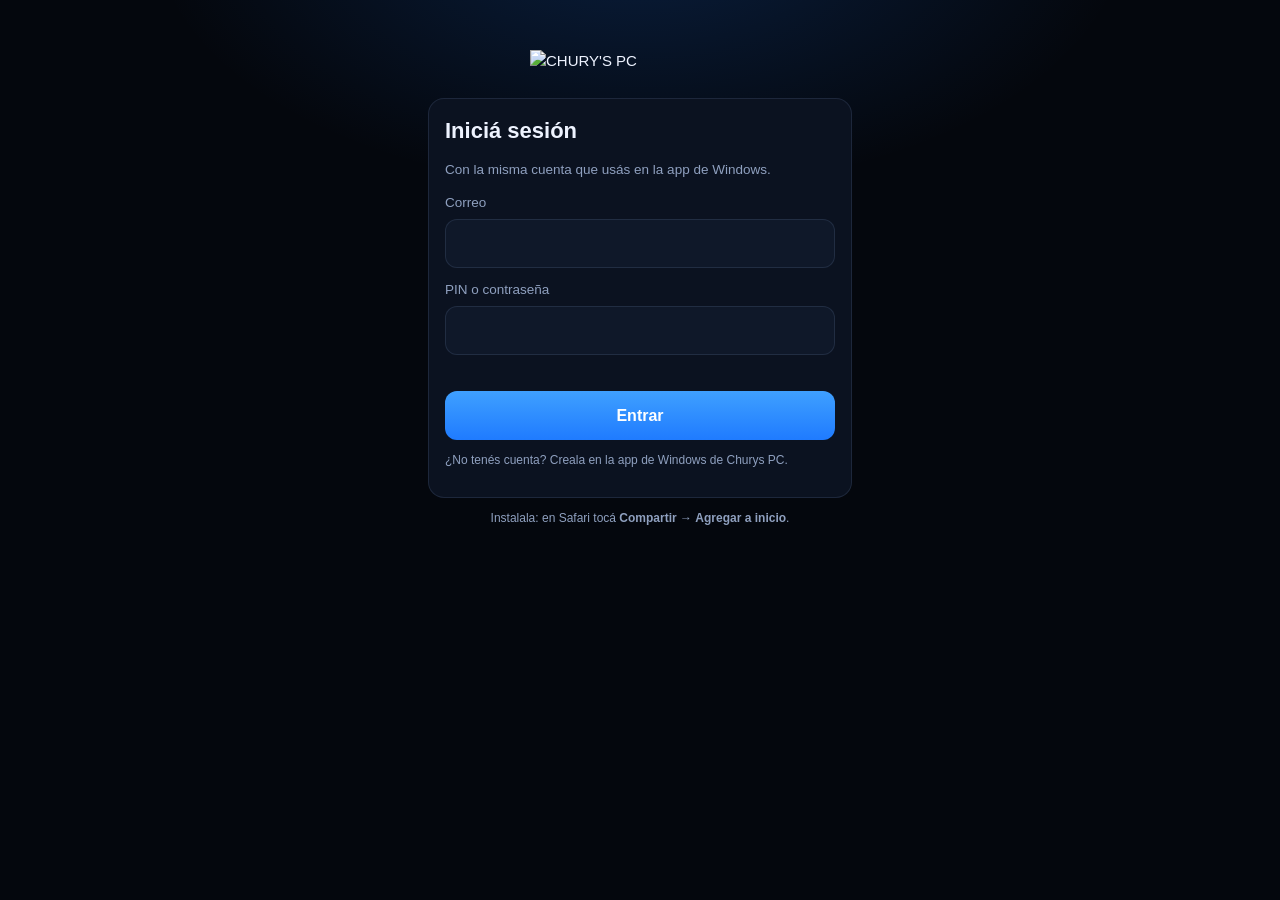
==== docs/app/index.html @ 45655152 "Pagina de descarga: app/index.html" ====
<!doctype html>
<html lang="es">
<head>
<meta charset="utf-8">
<meta name="viewport" content="width=device-width, initial-scale=1, viewport-fit=cover">
<meta http-equiv="Content-Security-Policy" content="default-src 'self'; script-src 'self'; style-src 'self'; img-src 'self' data:; connect-src 'self' https://script.google.com https://script.googleusercontent.com; manifest-src 'self'; base-uri 'none'; form-action 'none'">
<meta name="referrer" content="no-referrer">
<title>Churys PC</title>
<meta name="description" content="Tu PC de Churys PC en el celular: garantías, servicios, componentes y rendimiento en juegos.">
<meta name="theme-color" content="#05080f">
<meta name="apple-mobile-web-app-capable" content="yes">
<meta name="mobile-web-app-capable" content="yes">
<meta name="apple-mobile-web-app-status-bar-style" content="black-translucent">
<meta name="apple-mobile-web-app-title" content="Churys PC">
<link rel="apple-touch-icon" href="icono-180.png">
<link rel="icon" href="icono-64.png">
<link rel="manifest" href="manifest.webmanifest">
<link rel="stylesheet" href="app.css">
</head>
<body>
<div id="app"><div class="splash"><img src="logo.png" alt="CHURY'S PC"></div></div>
<script src="config.js"></script>
<script src="app.js"></script>
</body>
</html>
---- docs/app/app.css ----
:root { --bg: #04070d; --card: #0b1220; --card2: #0f1829; --line: rgba(140,170,220,.14); --text: #eef3ff; --dim: #8fa0bf; --acc: #1f7bff; --acc2: #3fa0ff; --ok: #4ade80; --warn: #ffbe3c; --bad: #ff6b6b;
  --safe-b: env(safe-area-inset-bottom, 0px); --safe-t: env(safe-area-inset-top, 0px); }
* { box-sizing: border-box; -webkit-tap-highlight-color: transparent; }
html, body { margin: 0; background: var(--bg); color: var(--text); font: 15px/1.45 -apple-system, BlinkMacSystemFont, "SF Pro Text", "Segoe UI", Roboto, Arial, sans-serif; -webkit-text-size-adjust: 100%; }
body { min-height: 100vh; background: radial-gradient(700px 380px at 50% -8%, rgba(31,123,255,.2), transparent 70%), var(--bg); }
a { color: var(--acc2); }
h2 { margin: 0 0 4px; font-size: 22px; } h3 { margin: 0 0 8px; font-size: 16px; }
.muted { color: var(--dim); } .sm { font-size: 13.5px; } .xs { font-size: 12px; } .center { text-align: center; }
.splash { min-height: 100vh; display: grid; place-items: center; } .splash img { width: 200px; opacity: .9; }
.top { position: sticky; top: 0; z-index: 5; display: flex; align-items: center; justify-content: space-between; padding: calc(10px + var(--safe-t)) 16px 10px; background: rgba(4,7,13,.82); backdrop-filter: blur(12px); -webkit-backdrop-filter: blur(12px); border-bottom: 1px solid var(--line); }
.top .logo { height: 30px; }
.main { padding: 14px 16px calc(90px + var(--safe-b)); max-width: 640px; margin: 0 auto; }
.hola { margin: 4px 0 12px; color: var(--dim); }
.card { background: var(--card); border: 1px solid var(--line); border-radius: 16px; padding: 16px; margin-bottom: 12px; }
.row { display: flex; align-items: center; justify-content: space-between; gap: 10px; }
.pc-nom { margin-top: 4px; }
.chips { display: flex; gap: 8px; overflow-x: auto; padding-bottom: 6px; margin-bottom: 8px; scrollbar-width: none; } .chips::-webkit-scrollbar { display: none; }
.chip { flex: 0 0 auto; padding: 8px 14px; border-radius: 99px; border: 1px solid var(--line); background: var(--card); color: var(--text); font: inherit; font-size: 14px; }
.chip.on { border-color: var(--acc); background: rgba(31,123,255,.16); }
.tag { display: inline-block; padding: 2px 8px; border-radius: 99px; font-size: 11.5px; background: rgba(140,170,220,.14); color: var(--text); white-space: nowrap; }
.tag.ok { background: rgba(74,222,128,.15); color: var(--ok); } .tag.det { background: rgba(63,160,255,.16); color: var(--acc2); } .tag.man { background: rgba(255,190,60,.15); color: var(--warn); }
.big { font-size: 40px; font-weight: 800; line-height: 1.1; margin: 4px 0; } .big small { font-size: 16px; font-weight: 600; color: var(--dim); }
.gar { background: linear-gradient(160deg, rgba(31,123,255,.14), var(--card) 60%); }
.serv { border-color: rgba(63,160,255,.4); } .ok-t { color: var(--ok); margin: 6px 0 0; font-weight: 600; }
.comp { display: flex; justify-content: space-between; gap: 12px; padding: 10px 0; border-top: 1px solid var(--line); }
.comp:first-of-type { border-top: 0; }
.comp small { display: block; color: var(--dim); font-size: 12px; } .comp b { display: block; font-weight: 600; word-break: break-word; } .comp .xs { display: block; }
.comp-r { display: flex; flex-direction: column; align-items: flex-end; gap: 4px; text-align: right; flex: 0 0 auto; max-width: 42%; }
.leg { margin-top: 10px; line-height: 2; }
.seg { display: flex; background: var(--card2); border: 1px solid var(--line); border-radius: 10px; padding: 3px; }
.seg button { border: 0; background: transparent; color: var(--dim); padding: 5px 10px; border-radius: 8px; font: inherit; font-size: 13px; }
.seg button.on { background: var(--acc); color: #fff; }
.juego, .partida { display: flex; justify-content: space-between; align-items: center; gap: 12px; padding: 10px 0; border-top: 1px solid var(--line); }
.juego span:first-child { min-width: 0; }
.fps { text-align: right; white-space: nowrap; } .fps b { font-size: 20px; } .fps small, .p-r small { display: block; color: var(--dim); font-size: 11.5px; }
.partida small { display: block; } .p-r { text-align: right; white-space: nowrap; } .p-r b { font-size: 18px; }
.tabs { position: fixed; left: 0; right: 0; bottom: 0; z-index: 5; display: flex; justify-content: space-around; padding: 6px 8px calc(6px + var(--safe-b)); background: rgba(8,13,24,.92); backdrop-filter: blur(14px); -webkit-backdrop-filter: blur(14px); border-top: 1px solid var(--line); }
.tabs button { flex: 1; display: flex; flex-direction: column; align-items: center; gap: 2px; border: 0; background: transparent; color: var(--dim); font: inherit; font-size: 11.5px; padding: 6px 0; }
.tabs button span { font-size: 20px; line-height: 1; filter: grayscale(1); opacity: .7; }
.tabs button.on { color: var(--text); } .tabs button.on span { filter: none; opacity: 1; }
.btn { display: block; width: 100%; margin-top: 10px; padding: 13px; border: 0; border-radius: 12px; background: linear-gradient(180deg, var(--acc2), var(--acc)); color: #fff; font: inherit; font-weight: 700; font-size: 16px; text-align: center; text-decoration: none; }
.btn:disabled { opacity: .6; }
.btn.ghost, .ghost { background: transparent; border: 1px solid var(--line); color: var(--text); }
.ghost.sm { width: 38px; height: 38px; border-radius: 10px; font-size: 18px; }
label { display: block; margin-top: 12px; font-size: 13.5px; color: var(--dim); }
input, textarea { display: block; width: 100%; margin-top: 6px; padding: 12px 14px; border-radius: 12px; border: 1px solid var(--line); background: var(--card2); color: var(--text); font: inherit; font-size: 16px; outline: none; }
input:focus, textarea:focus { border-color: var(--acc); }
textarea { resize: vertical; }
.err-t { color: var(--bad); font-size: 13.5px; min-height: 18px; margin-top: 8px; }
.aviso { padding: 10px 14px; border-radius: 12px; margin-bottom: 12px; } .aviso.err { background: rgba(255,107,107,.12); border: 1px solid rgba(255,107,107,.4); }
.login { padding: calc(40px + var(--safe-t)) 18px 30px; max-width: 460px; margin: 0 auto; }
.logo-g { display: block; width: 220px; max-width: 70%; margin: 10px auto 26px; }
.rep { padding: 10px 0; border-top: 1px solid var(--line); margin-top: 10px; } .resp { margin: 6px 0 0; padding: 8px 10px; border-radius: 10px; background: rgba(31,123,255,.1); font-size: 13.5px; }
.toast { position: fixed; left: 16px; right: 16px; bottom: calc(84px + var(--safe-b)); z-index: 9; padding: 12px 14px; border-radius: 12px; background: #13213a; border: 1px solid var(--acc); text-align: center; }
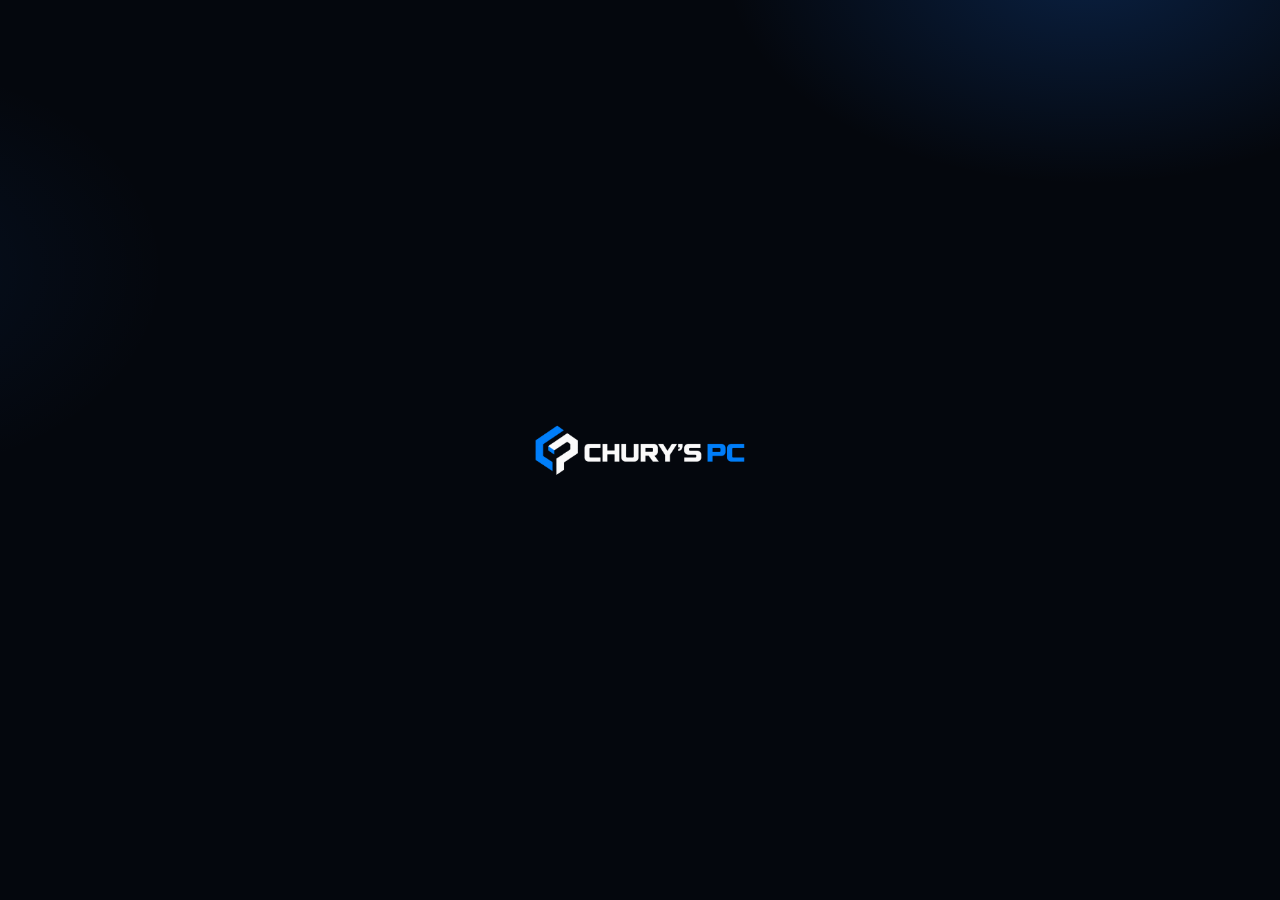
==== commit 0b6573dd: "Pagina de descarga: app/index.html" ====
--- a/docs/app/index.html
+++ b/docs/app/index.html
@@ -20,6 +20,7 @@
 <body>
 <div id="app"><div class="splash"><img src="logo.png" alt="CHURY'S PC"></div></div>
 <script src="config.js"></script>
+<script src="logica.js"></script>
 <script src="app.js"></script>
 </body>
 </html>
--- a/docs/app/app.css
+++ b/docs/app/app.css
@@ -1,54 +1,145 @@
-:root { --bg: #04070d; --card: #0b1220; --card2: #0f1829; --line: rgba(140,170,220,.14); --text: #eef3ff; --dim: #8fa0bf; --acc: #1f7bff; --acc2: #3fa0ff; --ok: #4ade80; --warn: #ffbe3c; --bad: #ff6b6b;
-  --safe-b: env(safe-area-inset-bottom, 0px); --safe-t: env(safe-area-inset-top, 0px); }
+:root {
+  --bg: #04070d; --card: rgba(13,21,37,.86); --card2: #0f1829; --line: rgba(140,170,220,.13); --line2: rgba(140,170,220,.22);
+  --text: #eef3ff; --dim: #8fa0bf; --acc: #1f7bff; --acc2: #4aa3ff; --glow: 31,123,255;
+  --ok: #4ade80; --warn: #ffbe3c; --bad: #ff6b6b;
+  --safe-b: env(safe-area-inset-bottom, 0px); --safe-t: env(safe-area-inset-top, 0px);
+}
 * { box-sizing: border-box; -webkit-tap-highlight-color: transparent; }
-html, body { margin: 0; background: var(--bg); color: var(--text); font: 15px/1.45 -apple-system, BlinkMacSystemFont, "SF Pro Text", "Segoe UI", Roboto, Arial, sans-serif; -webkit-text-size-adjust: 100%; }
-body { min-height: 100vh; background: radial-gradient(700px 380px at 50% -8%, rgba(31,123,255,.2), transparent 70%), var(--bg); }
-a { color: var(--acc2); }
-h2 { margin: 0 0 4px; font-size: 22px; } h3 { margin: 0 0 8px; font-size: 16px; }
+html, body { margin: 0; background: var(--bg); color: var(--text); font: 15px/1.45 -apple-system, BlinkMacSystemFont, "SF Pro Text", "Segoe UI", Roboto, Arial, sans-serif; -webkit-text-size-adjust: 100%; -webkit-font-smoothing: antialiased; }
+body { min-height: 100vh; min-height: 100dvh; background:
+  radial-gradient(520px 320px at 85% -40px, rgba(var(--glow),.22), transparent 70%),
+  radial-gradient(420px 300px at -10% 30%, rgba(var(--glow),.08), transparent 70%), var(--bg); background-attachment: fixed; }
+a { color: var(--acc2); text-decoration: none; }
+button { font: inherit; color: inherit; cursor: pointer; }
+h2 { margin: 0; font-size: 22px; letter-spacing: -.01em; } h3 { margin: 0; font-size: 16px; }
 .muted { color: var(--dim); } .sm { font-size: 13.5px; } .xs { font-size: 12px; } .center { text-align: center; }
-.splash { min-height: 100vh; display: grid; place-items: center; } .splash img { width: 200px; opacity: .9; }
-.top { position: sticky; top: 0; z-index: 5; display: flex; align-items: center; justify-content: space-between; padding: calc(10px + var(--safe-t)) 16px 10px; background: rgba(4,7,13,.82); backdrop-filter: blur(12px); -webkit-backdrop-filter: blur(12px); border-bottom: 1px solid var(--line); }
-.top .logo { height: 30px; }
-.main { padding: 14px 16px calc(90px + var(--safe-b)); max-width: 640px; margin: 0 auto; }
-.hola { margin: 4px 0 12px; color: var(--dim); }
-.card { background: var(--card); border: 1px solid var(--line); border-radius: 16px; padding: 16px; margin-bottom: 12px; }
+.ic { width: 20px; height: 20px; flex: 0 0 auto; } .ic.grande { width: 44px; height: 44px; color: var(--acc2); margin-bottom: 8px; }
+
+/* arranque */
+.splash { min-height: 100vh; display: grid; place-items: center; } .splash img { width: 210px; animation: late 1.6s ease-in-out infinite; }
+@keyframes late { 50% { opacity: .55; } }
+
+/* barra superior */
+.top { position: sticky; top: 0; z-index: 5; display: flex; align-items: center; justify-content: space-between; padding: calc(10px + var(--safe-t)) 16px 10px;
+  background: rgba(4,7,13,.72); backdrop-filter: saturate(160%) blur(16px); -webkit-backdrop-filter: saturate(160%) blur(16px); border-bottom: 1px solid var(--line); }
+.top .logo { height: 26px; }
+.icon-btn { width: 38px; height: 38px; display: grid; place-items: center; border-radius: 12px; border: 1px solid var(--line2); background: rgba(255,255,255,.04); }
+.icon-btn .ic { width: 18px; height: 18px; } .icon-btn.gira .ic { animation: gira 1s linear infinite; }
+@keyframes gira { to { transform: rotate(360deg); } }
+
+.main { padding: 16px 16px calc(96px + var(--safe-b)); max-width: 620px; margin: 0 auto; }
+.hola { margin: 0 0 14px; color: var(--dim); font-size: 15px; } .hola b { color: var(--text); }
+
+/* tarjetas */
+.card { background: var(--card); border: 1px solid var(--line); border-radius: 20px; padding: 16px; margin-bottom: 14px; box-shadow: 0 10px 30px rgba(0,0,0,.25); }
 .row { display: flex; align-items: center; justify-content: space-between; gap: 10px; }
-.pc-nom { margin-top: 4px; }
-.chips { display: flex; gap: 8px; overflow-x: auto; padding-bottom: 6px; margin-bottom: 8px; scrollbar-width: none; } .chips::-webkit-scrollbar { display: none; }
-.chip { flex: 0 0 auto; padding: 8px 14px; border-radius: 99px; border: 1px solid var(--line); background: var(--card); color: var(--text); font: inherit; font-size: 14px; }
-.chip.on { border-color: var(--acc); background: rgba(31,123,255,.16); }
-.tag { display: inline-block; padding: 2px 8px; border-radius: 99px; font-size: 11.5px; background: rgba(140,170,220,.14); color: var(--text); white-space: nowrap; }
-.tag.ok { background: rgba(74,222,128,.15); color: var(--ok); } .tag.det { background: rgba(63,160,255,.16); color: var(--acc2); } .tag.man { background: rgba(255,190,60,.15); color: var(--warn); }
-.big { font-size: 40px; font-weight: 800; line-height: 1.1; margin: 4px 0; } .big small { font-size: 16px; font-weight: 600; color: var(--dim); }
-.gar { background: linear-gradient(160deg, rgba(31,123,255,.14), var(--card) 60%); }
-.serv { border-color: rgba(63,160,255,.4); } .ok-t { color: var(--ok); margin: 6px 0 0; font-weight: 600; }
-.comp { display: flex; justify-content: space-between; gap: 12px; padding: 10px 0; border-top: 1px solid var(--line); }
-.comp:first-of-type { border-top: 0; }
-.comp small { display: block; color: var(--dim); font-size: 12px; } .comp b { display: block; font-weight: 600; word-break: break-word; } .comp .xs { display: block; }
-.comp-r { display: flex; flex-direction: column; align-items: flex-end; gap: 4px; text-align: right; flex: 0 0 auto; max-width: 42%; }
-.leg { margin-top: 10px; line-height: 2; }
-.seg { display: flex; background: var(--card2); border: 1px solid var(--line); border-radius: 10px; padding: 3px; }
-.seg button { border: 0; background: transparent; color: var(--dim); padding: 5px 10px; border-radius: 8px; font: inherit; font-size: 13px; }
-.seg button.on { background: var(--acc); color: #fff; }
-.juego, .partida { display: flex; justify-content: space-between; align-items: center; gap: 12px; padding: 10px 0; border-top: 1px solid var(--line); }
-.juego span:first-child { min-width: 0; }
-.fps { text-align: right; white-space: nowrap; } .fps b { font-size: 20px; } .fps small, .p-r small { display: block; color: var(--dim); font-size: 11.5px; }
-.partida small { display: block; } .p-r { text-align: right; white-space: nowrap; } .p-r b { font-size: 18px; }
-.tabs { position: fixed; left: 0; right: 0; bottom: 0; z-index: 5; display: flex; justify-content: space-around; padding: 6px 8px calc(6px + var(--safe-b)); background: rgba(8,13,24,.92); backdrop-filter: blur(14px); -webkit-backdrop-filter: blur(14px); border-top: 1px solid var(--line); }
-.tabs button { flex: 1; display: flex; flex-direction: column; align-items: center; gap: 2px; border: 0; background: transparent; color: var(--dim); font: inherit; font-size: 11.5px; padding: 6px 0; }
-.tabs button span { font-size: 20px; line-height: 1; filter: grayscale(1); opacity: .7; }
-.tabs button.on { color: var(--text); } .tabs button.on span { filter: none; opacity: 1; }
-.btn { display: block; width: 100%; margin-top: 10px; padding: 13px; border: 0; border-radius: 12px; background: linear-gradient(180deg, var(--acc2), var(--acc)); color: #fff; font: inherit; font-weight: 700; font-size: 16px; text-align: center; text-decoration: none; }
-.btn:disabled { opacity: .6; }
-.btn.ghost, .ghost { background: transparent; border: 1px solid var(--line); color: var(--text); }
-.ghost.sm { width: 38px; height: 38px; border-radius: 10px; font-size: 18px; }
-label { display: block; margin-top: 12px; font-size: 13.5px; color: var(--dim); }
-input, textarea { display: block; width: 100%; margin-top: 6px; padding: 12px 14px; border-radius: 12px; border: 1px solid var(--line); background: var(--card2); color: var(--text); font: inherit; font-size: 16px; outline: none; }
-input:focus, textarea:focus { border-color: var(--acc); }
-textarea { resize: vertical; }
+.tit { display: flex; align-items: center; gap: 10px; margin-bottom: 10px; } .tit .ic { color: var(--acc2); }
+.tit small { display: block; font-size: 12.5px; }
+.fina { margin: 12px 0 0; padding-top: 10px; border-top: 1px solid var(--line); }
+.vacio { text-align: center; padding: 26px 20px; } .vacio h3 { margin-bottom: 6px; } .vacio p { margin: 6px 0; }
+
+/* selector de PC */
+.chips { display: flex; gap: 8px; overflow-x: auto; margin: 0 -16px 12px; padding: 0 16px 4px; scrollbar-width: none; } .chips::-webkit-scrollbar { display: none; }
+.chip { display: inline-flex; align-items: center; gap: 6px; flex: 0 0 auto; padding: 8px 14px; border-radius: 99px; border: 1px solid var(--line2); background: rgba(255,255,255,.03); font-size: 14px; }
+.chip .ic { width: 16px; height: 16px; color: var(--dim); }
+.chip.on { border-color: var(--acc); background: rgba(var(--glow),.18); } .chip.on .ic { color: var(--acc2); }
+
+/* portada de la PC */
+.hero { position: relative; overflow: hidden; display: flex; gap: 14px; align-items: center; padding: 18px; margin-bottom: 14px; border-radius: 22px;
+  background: linear-gradient(135deg, rgba(var(--glow),.32), rgba(13,21,37,.9) 55%); border: 1px solid rgba(var(--glow),.35); }
+.hero::after { content: ''; position: absolute; right: -60px; top: -60px; width: 180px; height: 180px; border-radius: 50%; background: radial-gradient(circle, rgba(var(--glow),.35), transparent 70%); pointer-events: none; }
+.hero-ic { width: 56px; height: 56px; flex: 0 0 auto; display: grid; place-items: center; border-radius: 16px; background: rgba(4,7,13,.55); border: 1px solid rgba(var(--glow),.4); }
+.hero-ic .ic { width: 28px; height: 28px; color: var(--acc2); }
+.hero-txt { min-width: 0; position: relative; z-index: 1; }
+.spec { margin: 3px 0 0; font-size: 13.5px; color: #c9d6f2; } .spec i { color: var(--dim); font-style: normal; }
+.hero-tags { display: flex; flex-wrap: wrap; gap: 6px; margin-top: 10px; }
+.fps-hero h2 { font-size: 30px; }
+
+/* etiquetas */
+.tag { display: inline-flex; align-items: center; gap: 4px; padding: 3px 9px; border-radius: 99px; font-size: 11.5px; font-weight: 600; background: rgba(140,170,220,.13); color: #d5dff3; white-space: nowrap; }
+.tag .ic { width: 12px; height: 12px; }
+.tag.ok { background: rgba(74,222,128,.14); color: var(--ok); } .tag.det { background: rgba(74,163,255,.15); color: var(--acc2); } .tag.man { background: rgba(255,190,60,.14); color: var(--warn); }
+
+/* servicio en curso */
+.serv { border-color: rgba(74,163,255,.35); } .serv .tit { margin: 0; } .serv p { margin: 8px 0 0; }
+.serv.listo { border-color: rgba(74,222,128,.45); background: linear-gradient(135deg, rgba(74,222,128,.10), var(--card) 60%); } .serv.listo .tit .ic { color: var(--ok); }
+.ok-t { color: var(--ok); font-weight: 700; }
+
+/* garantía */
+.gar-in { display: flex; gap: 16px; align-items: center; } .gar-in .tit { margin-bottom: 4px; } .gar-in p { margin: 0; }
+.anillo-box { position: relative; width: 92px; height: 92px; flex: 0 0 auto; }
+.anillo { width: 92px; height: 92px; } .a-fondo { fill: none; stroke: rgba(140,170,220,.14); stroke-width: 7; }
+.a-valor { fill: none; stroke: var(--acc2); stroke-width: 7; stroke-linecap: round; filter: drop-shadow(0 0 6px rgba(var(--glow),.6)); } .a-valor.poco { stroke: var(--warn); }
+.anillo-num { position: absolute; inset: 0; display: grid; place-content: center; text-align: center; line-height: 1.05; }
+.anillo-num b { font-size: 24px; } .anillo-num small { color: var(--dim); font-size: 11.5px; } .anillo-num .ic { width: 24px; height: 24px; color: var(--warn); }
+
+/* componentes */
+.comp { display: flex; gap: 12px; padding: 12px 0; border-top: 1px solid var(--line); } .tit + .comp { border-top: 0; padding-top: 4px; }
+.comp-ic { width: 40px; height: 40px; flex: 0 0 auto; display: grid; place-items: center; border-radius: 12px; background: rgba(var(--glow),.12); color: var(--acc2); }
+.comp-m { min-width: 0; flex: 1; } .comp-m small { display: block; color: var(--dim); font-size: 12px; }
+.comp-m b { display: block; font-weight: 650; word-break: break-word; } .comp-m > span { display: block; color: var(--dim); font-size: 12.5px; margin-top: 1px; }
+.comp-tags { display: flex; flex-wrap: wrap; gap: 6px; margin-top: 7px; }
+.leyenda { display: flex; flex-wrap: wrap; align-items: center; gap: 6px 8px; margin: 12px 0 0; padding-top: 12px; border-top: 1px solid var(--line); }
+
+/* rendimiento */
+.seg { display: flex; background: rgba(4,7,13,.6); border: 1px solid var(--line2); border-radius: 11px; padding: 3px; }
+.seg button { border: 0; background: transparent; color: var(--dim); padding: 5px 11px; border-radius: 8px; font-size: 13px; font-weight: 600; }
+.seg button.on { background: var(--acc); color: #fff; box-shadow: 0 4px 12px rgba(var(--glow),.4); }
+.card > .row { margin-bottom: 10px; } .card > .row .tit { margin: 0; }
+.juego { padding: 11px 0; border-top: 1px solid var(--line); }
+.j-top { display: flex; justify-content: space-between; align-items: baseline; gap: 10px; } .j-nom { font-weight: 600; min-width: 0; }
+.fps { white-space: nowrap; font-size: 12.5px; color: var(--dim); } .fps b { font-size: 19px; color: var(--text); }
+.barra { height: 6px; border-radius: 99px; background: rgba(140,170,220,.12); margin: 7px 0 5px; overflow: hidden; }
+.barra i { display: block; height: 100%; border-radius: 99px; }
+.n4 { --c: #4ade80; } .n3 { --c: #4aa3ff; } .n2 { --c: #ffbe3c; } .n1 { --c: #ff6b6b; }
+.barra i { background: linear-gradient(90deg, color-mix(in srgb, var(--c) 55%, transparent), var(--c)); }
+.fps.n1 b, .fps.n2 b, .p-r b.n1, .p-r b.n2 { color: var(--c); }
+.juego small { font-size: 11.5px; }
+.partida { display: flex; gap: 12px; align-items: center; padding: 11px 0; border-top: 1px solid var(--line); } .tit + .partida { border-top: 0; }
+.p-ic { width: 38px; height: 38px; flex: 0 0 auto; display: grid; place-items: center; border-radius: 12px; background: rgba(var(--glow),.12); color: var(--acc2); }
+.p-m { flex: 1; min-width: 0; } .p-m b { display: block; } .p-m small { display: block; font-size: 12px; }
+.p-r { text-align: right; white-space: nowrap; } .p-r b { font-size: 20px; display: block; line-height: 1.1; } .p-r small { display: block; color: var(--dim); font-size: 11.5px; }
+
+/* más */
+.lista { padding: 4px 6px; }
+.item { display: flex; align-items: center; gap: 12px; padding: 12px 10px; color: var(--text); border-top: 1px solid var(--line); } .item:first-child { border-top: 0; }
+.item > .ic:first-child { color: var(--acc2); } .item span { flex: 1; min-width: 0; } .item b { display: block; font-weight: 600; } .item small { display: block; font-size: 12.5px; }
+.item .flecha { width: 16px; height: 16px; color: var(--dim); }
+.sub { margin: 16px 0 4px; font-size: 12px; font-weight: 700; color: var(--dim); text-transform: uppercase; letter-spacing: .06em; }
+.rep { padding: 10px 0; border-top: 1px solid var(--line); } .rep p { margin: 4px 0 0; }
+.resp { margin: 6px 0 0; padding: 9px 11px; border-radius: 12px; background: rgba(var(--glow),.1); font-size: 13.5px; }
+
+/* barra de pestañas */
+.tabs { position: fixed; left: 12px; right: 12px; bottom: calc(10px + var(--safe-b)); z-index: 5; display: flex; padding: 6px; border-radius: 22px;
+  background: rgba(11,18,32,.82); backdrop-filter: saturate(160%) blur(18px); -webkit-backdrop-filter: saturate(160%) blur(18px); border: 1px solid var(--line2); box-shadow: 0 12px 34px rgba(0,0,0,.45); max-width: 520px; margin: 0 auto; }
+.tabs button { flex: 1; display: flex; flex-direction: column; align-items: center; gap: 3px; border: 0; background: transparent; color: var(--dim); font-size: 11.5px; font-weight: 600; padding: 7px 0 6px; border-radius: 16px; transition: background .15s, color .15s; }
+.tabs .ic { width: 22px; height: 22px; }
+.tabs button.on { color: #fff; background: rgba(var(--glow),.2); } .tabs button.on .ic { color: var(--acc2); filter: drop-shadow(0 0 6px rgba(var(--glow),.7)); }
+
+/* formularios */
+.btn { display: flex; align-items: center; justify-content: center; gap: 8px; width: 100%; margin-top: 10px; padding: 14px; border: 0; border-radius: 14px; background: linear-gradient(180deg, var(--acc2), var(--acc)); color: #fff; font-weight: 700; font-size: 16px; box-shadow: 0 8px 22px rgba(var(--glow),.35); }
+.btn:active { transform: scale(.98); } .btn:disabled { opacity: .6; }
+.btn.ghost { background: rgba(255,255,255,.03); border: 1px solid var(--line2); color: var(--text); box-shadow: none; } .btn .ic { width: 18px; height: 18px; }
+label { display: block; margin-top: 14px; font-size: 13px; color: var(--dim); font-weight: 600; }
+input, textarea { display: block; width: 100%; margin-top: 6px; padding: 13px 14px; border-radius: 13px; border: 1px solid var(--line2); background: rgba(4,7,13,.55); color: var(--text); font: inherit; font-size: 16px; outline: none; transition: border-color .15s, box-shadow .15s; }
+input:focus, textarea:focus { border-color: var(--acc); box-shadow: 0 0 0 3px rgba(var(--glow),.2); }
+input::placeholder, textarea::placeholder { color: #55637d; }
+textarea { resize: vertical; } .codigo { font-size: 24px; letter-spacing: .4em; text-align: center; }
 .err-t { color: var(--bad); font-size: 13.5px; min-height: 18px; margin-top: 8px; }
-.aviso { padding: 10px 14px; border-radius: 12px; margin-bottom: 12px; } .aviso.err { background: rgba(255,107,107,.12); border: 1px solid rgba(255,107,107,.4); }
-.login { padding: calc(40px + var(--safe-t)) 18px 30px; max-width: 460px; margin: 0 auto; }
-.logo-g { display: block; width: 220px; max-width: 70%; margin: 10px auto 26px; }
-.rep { padding: 10px 0; border-top: 1px solid var(--line); margin-top: 10px; } .resp { margin: 6px 0 0; padding: 8px 10px; border-radius: 10px; background: rgba(31,123,255,.1); font-size: 13.5px; }
-.toast { position: fixed; left: 16px; right: 16px; bottom: calc(84px + var(--safe-b)); z-index: 9; padding: 12px 14px; border-radius: 12px; background: #13213a; border: 1px solid var(--acc); text-align: center; }
+.aviso { display: flex; gap: 10px; align-items: center; padding: 11px 14px; border-radius: 14px; margin-bottom: 14px; font-size: 14px; }
+.aviso.err { background: rgba(255,107,107,.1); border: 1px solid rgba(255,107,107,.4); } .aviso .ic { color: var(--bad); }
+
+/* inicio de sesión */
+.login { position: relative; min-height: 100vh; min-height: 100dvh; padding: calc(48px + var(--safe-t)) 18px calc(24px + var(--safe-b)); max-width: 440px; margin: 0 auto; display: flex; flex-direction: column; }
+.login-glow { position: absolute; left: 50%; top: 40px; width: 320px; height: 220px; transform: translateX(-50%); background: radial-gradient(closest-side, rgba(var(--glow),.35), transparent); pointer-events: none; }
+.logo-g { position: relative; display: block; width: 230px; max-width: 72%; margin: 18px auto 6px; }
+.lema { position: relative; text-align: center; color: var(--dim); margin: 0 0 26px; font-size: 14px; }
+.login-card { padding: 22px 18px 18px; } .login-card h2 { margin-bottom: 4px; } .login-card > p { margin: 0; }
+.instalar { margin-top: auto; padding-top: 22px; }
+
+/* cargando */
+.esqueleto { height: 120px; border-radius: 20px; margin-bottom: 14px; background: linear-gradient(90deg, rgba(140,170,220,.06), rgba(140,170,220,.13), rgba(140,170,220,.06)); background-size: 200% 100%; animation: brillo 1.3s linear infinite; }
+.esqueleto.corto { height: 70px; }
+@keyframes brillo { to { background-position: -200% 0; } }
+.toast { position: fixed; left: 16px; right: 16px; bottom: calc(92px + var(--safe-b)); z-index: 9; padding: 13px 14px; border-radius: 14px; background: #13213a; border: 1px solid var(--acc); text-align: center; box-shadow: 0 10px 30px rgba(0,0,0,.4); }
+.separa { margin-top: 14px; }
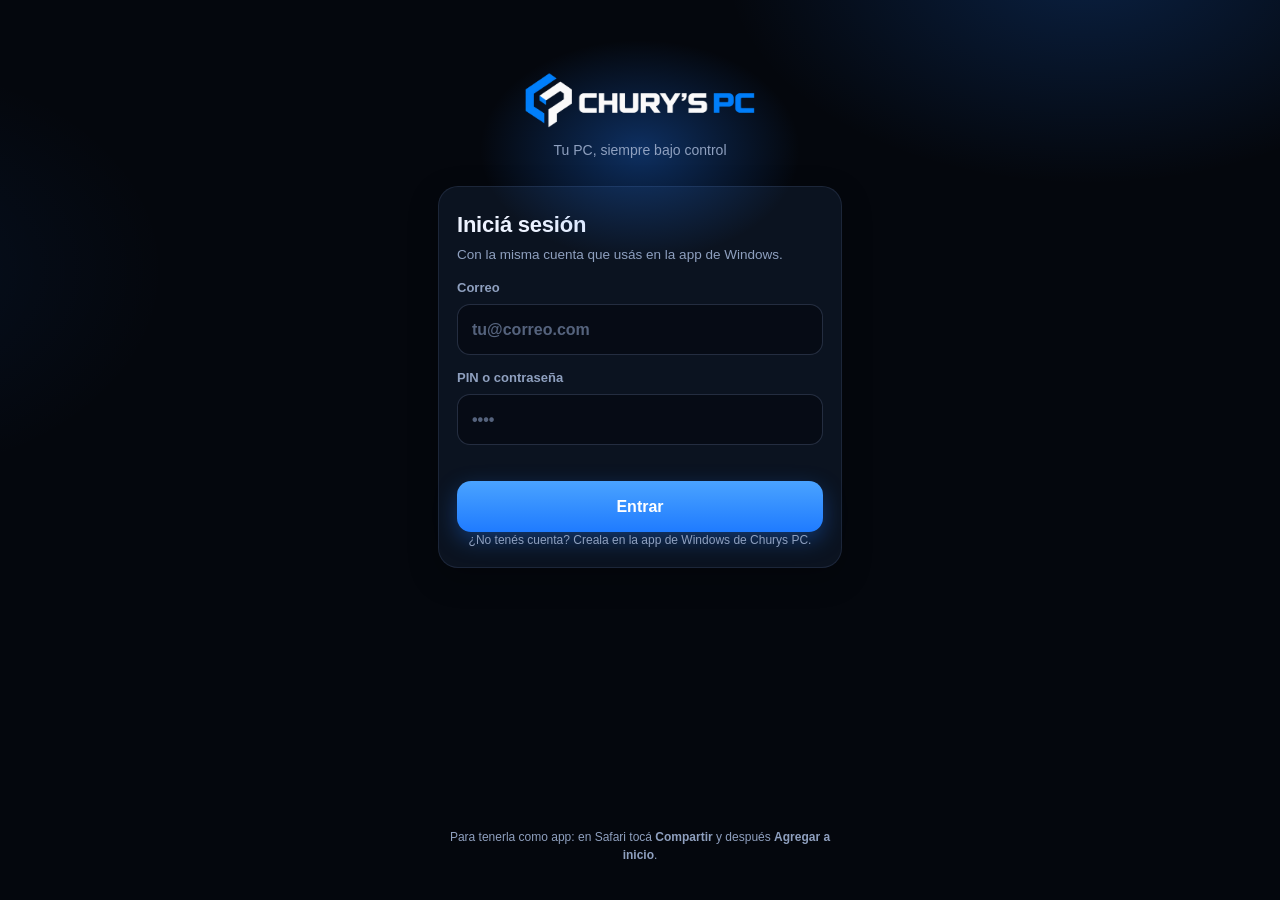
==== commit 6e42e83c: "Pagina de descarga: app/index.html" ====
--- a/docs/app/index.html
+++ b/docs/app/index.html
@@ -3,7 +3,7 @@
 <head>
 <meta charset="utf-8">
 <meta name="viewport" content="width=device-width, initial-scale=1, viewport-fit=cover">
-<meta http-equiv="Content-Security-Policy" content="default-src 'self'; script-src 'self'; style-src 'self'; img-src 'self' data:; connect-src 'self' https://script.google.com https://script.googleusercontent.com; manifest-src 'self'; base-uri 'none'; form-action 'none'">
+<meta http-equiv="Content-Security-Policy" content="default-src 'self'; script-src 'self'; style-src 'self'; img-src 'self' data: https://www.churyspc.com https://static.wixstatic.com; connect-src 'self' https://script.google.com https://script.googleusercontent.com https://www.churyspc.com; manifest-src 'self'; base-uri 'none'; form-action 'none'">
 <meta name="referrer" content="no-referrer">
 <title>Churys PC</title>
 <meta name="description" content="Tu PC de Churys PC en el celular: garantías, servicios, componentes y rendimiento en juegos.">
--- a/docs/app/app.css
+++ b/docs/app/app.css
@@ -143,3 +143,4 @@
 @keyframes brillo { to { background-position: -200% 0; } }
 .toast { position: fixed; left: 16px; right: 16px; bottom: calc(92px + var(--safe-b)); z-index: 9; padding: 13px 14px; border-radius: 14px; background: #13213a; border: 1px solid var(--acc); text-align: center; box-shadow: 0 10px 30px rgba(0,0,0,.4); }
 .separa { margin-top: 14px; }
+.item.ped .estado { display: inline-block; margin-top: 4px; padding: 2px 9px; border-radius: 999px; font-size: 12px; font-weight: 600; background: rgba(63,160,255,.16); color: #8cc6ff; }
